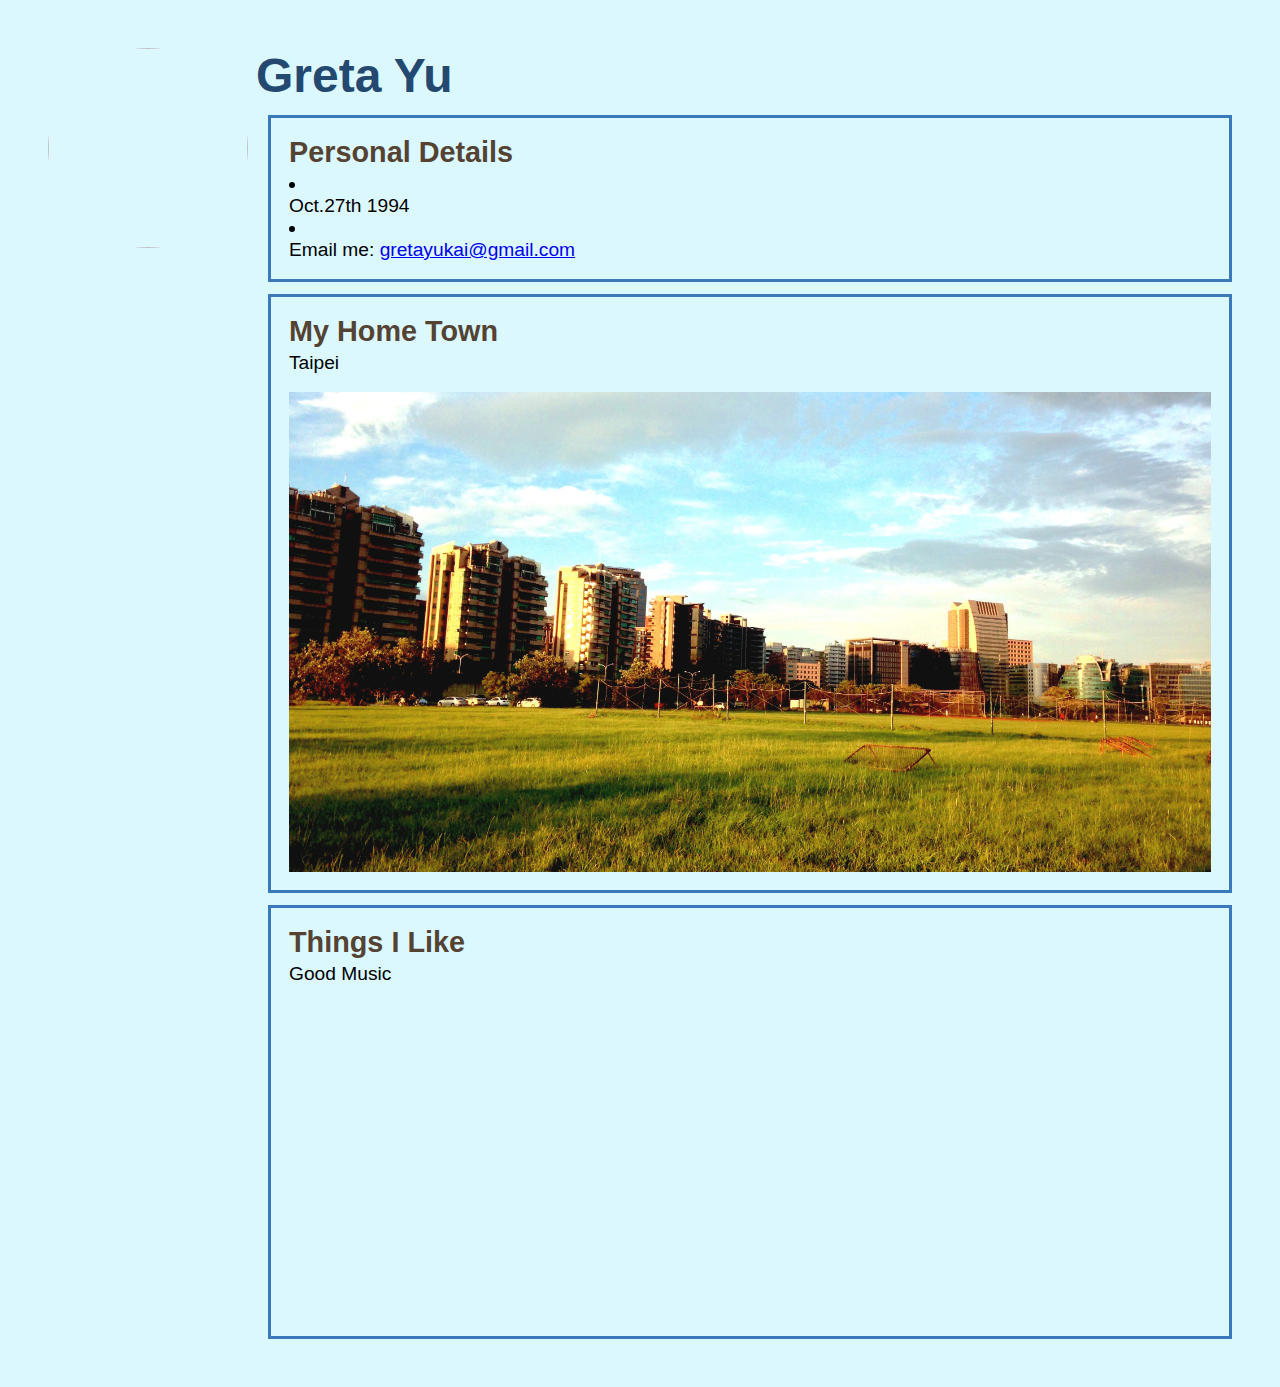
==== index.html @ 5dfc5edb "fixing website" ====
<html>
	
	<head><link rel="stylesheet" type="text/css" href="index.css">
		<title>
			Greta Yu
		</title>
	</head>

	 <body>
	 	<img class='profile-pic' src="https://fbcdn-profile-a.akamaihd.net/hprofile-ak-xfp1/v/t1.0-1/p320x320/11146269_10203837540079031_198371126529102350_n.jpg?oh=99246be4c6ab04b09208e87543244c73&oe=5644BEA8&__gda__=1450732734_1abf62c290f2b1cd717fc9797d005062"/>
	 	<h1>Greta Yu</h1>
	 	
	 	<div>
	 		<h2>Personal Details</h2>
	 		<li><p>Oct.27th 1994</p></li>
	 		<li><p>Email me: <a href="mailto:gretayukai@gmail.com">gretayukai@gmail.com</a></p></li>
	 	</div>

	 	<div>
	 		<h2>My Home Town</h2>
	 		<p>Taipei</p>
	 		<img class=media src="./Taipei.jpg"/>
	 	</div>

		<div>
	 		<h2>Things I Like</h2>
	 		<p>Good Music</p>
	 		<iframe class=media width="560" height="315" src="https://www.youtube.com/embed/Ve9cBwI-pAg" frameborder="0" allowfullscreen></iframe>
	 	</div>

	 </body>
</html>
---- index.css ----
*{
	margin: 0;
}


body{
	background-color: #DCF8FF; 
	font-family: Eurostile, Copperplate Gothic Light, Candara, proxima-nova, 'Helvetica Neue', Arial, sans-serif;
	font-size:  1.2rem;
	margin: 48px;
}

.profile-pic{
	border-radius: 100px;
	height: 200px;
	width: 200px;
	float: left;
	margin-right: 8px;
}

h1{
	color: #234970;
	margin-bottom: 12px;
	font-size: 3rem;	
}

h2{
	color: #544333;
	margin-bottom: 4px;
}

div{
	margin-left: 220px;
	border: solid 3px #3A7ABA;
	margin-bottom: 12px;
	padding: 18px;
}

.media{
	max-width: 100%;
	max-height: 100%;
	margin-top: 18;
}

@media screen and (max-width: 600px){
	.profile-pic{
		float: none;
	}

	body{
		text-align: center;
	}

	div{
		margin: 0px;
		margin-bottom: 8px;
		padding-left: 6px;
		padding-right: 6px;
	}

}
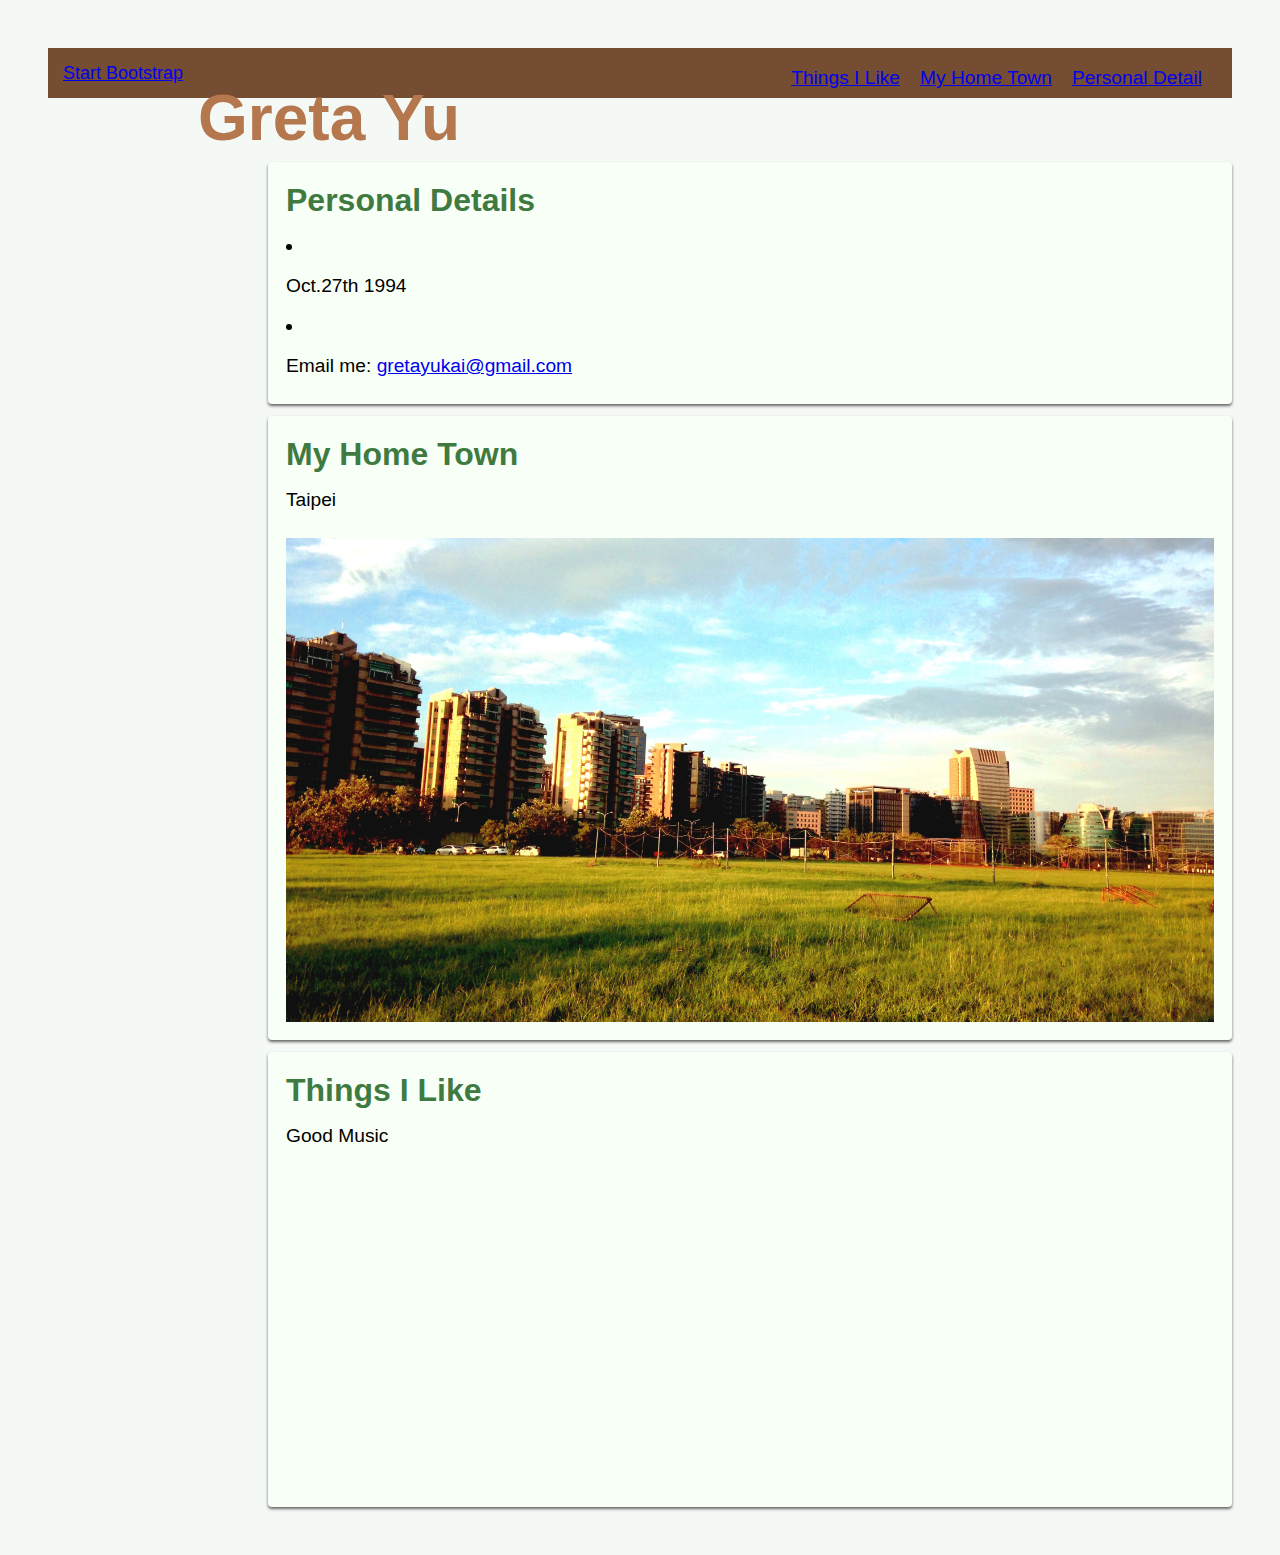
==== commit 9c7f73e3: "update" ====
--- a/index.html
+++ b/index.html
@@ -1,32 +1,61 @@
 <html>
 	
-	<head><link rel="stylesheet" type="text/css" href="index.css">
-		<title>
-			Greta Yu
-		</title>
+	<head>
+		<title>Greta Yu</title>
+		<link rel="stylesheet" type="text/css" href="index.css">
 	</head>
 
 	 <body>
-	 	<img class='profile-pic' src="https://fbcdn-profile-a.akamaihd.net/hprofile-ak-xfp1/v/t1.0-1/p320x320/11146269_10203837540079031_198371126529102350_n.jpg?oh=99246be4c6ab04b09208e87543244c73&oe=5644BEA8&__gda__=1450732734_1abf62c290f2b1cd717fc9797d005062"/>
-	 	<h1>Greta Yu</h1>
-	 	
-	 	<div>
-	 		<h2>Personal Details</h2>
-	 		<li><p>Oct.27th 1994</p></li>
-	 		<li><p>Email me: <a href="mailto:gretayukai@gmail.com">gretayukai@gmail.com</a></p></li>
-	 	</div>
+	 	<nav class="navbar">
+	 		<div class="nav-container">
+	 			
+		 		<div class="navbar-header page-scroll">
+	                <a class="navbar-brand page-scroll" href="#page-top">Start Bootstrap</a>
+	            </div>
 
-	 	<div>
-	 		<h2>My Home Town</h2>
-	 		<p>Taipei</p>
-	 		<img class=media src="./Taipei.jpg"/>
-	 	</div>
+	 			<div class="collapse navbar-collapse" id="bs-example-navbar-collapse-1">
+	                <ul class="nav navbar-nav navbar-right">
+	                    <li class="hidden">
+	                        <a href="#page-top"></a>
+	                    </li>
+	                    <li>
+	                        <a class="page-scroll" href="#personal detail">Personal Detail</a>
+	                    </li>
+	                    <li>
+	                        <a class="page-scroll" href="#my home town">My Home Town</a>
+	                    </li>
+	                    <li>
+	                        <a class="page-scroll" href="#things i like">Things I Like</a>
+	                    </li>
+	                </ul>
+	            </div>
+	        </div>
+	    </nav>
 
-		<div>
-	 		<h2>Things I Like</h2>
-	 		<p>Good Music</p>
-	 		<iframe class=media width="560" height="315" src="https://www.youtube.com/embed/Ve9cBwI-pAg" frameborder="0" allowfullscreen></iframe>
-	 	</div>
+
+
+		 	<!--
+		 	 <img class='profile-pic' src="https://fbcdn-profile-a.akamaihd.net/hprofile-ak-xfp1/v/t1.0-1/p320x320/11146269_10203837540079031_198371126529102350_n.jpg?oh=99246be4c6ab04b09208e87543244c73&oe=5644BEA8&__gda__=1450732734_1abf62c290f2b1cd717fc9797d005062"/>
+		 	-->
+		 	<h1>Greta Yu</h1>
+		 	
+		 	<div class='container'>
+		 		<h2>Personal Details</h2>
+		 		<li><p>Oct.27th 1994</p></li>
+		 		<li><p>Email me: <a href="mailto:gretayukai@gmail.com">gretayukai@gmail.com</a></p></li>
+		 	</div>
+
+		 	<div class='container'>
+		 		<h2>My Home Town</h2>
+		 		<p>Taipei</p>
+		 		<img class='media' src="./Taipei.jpg"/>
+		 	</div>
+
+			<div class='container'>
+		 		<h2>Things I Like</h2>
+		 		<p>Good Music</p>
+		 		<iframe class='media' width="560" height="315" src="https://www.youtube.com/embed/Ve9cBwI-pAg" frameborder="0" allowfullscreen></iframe>
+		 	</div>
 
 	 </body>
 </html>--- a/index.css
+++ b/index.css
@@ -1,12 +1,20 @@
 *{
+	margin: 0px;
+}
+
+.role{
 	margin: 0;
 }
+/*.navbar{
+	display: none;
+}*/
 
 
 body{
-	background-color: #DCF8FF; 
+	background-color: #F4F9F5; 
 	font-family: Eurostile, Copperplate Gothic Light, Candara, proxima-nova, 'Helvetica Neue', Arial, sans-serif;
 	font-size:  1.2rem;
+	line-height: 40px;
 	margin: 48px;
 }
 
@@ -15,26 +23,76 @@
 	height: 200px;
 	width: 200px;
 	float: left;
-	margin-right: 8px;
+	margin-right: 4px;
+	-webkit-box-shadow: #666 0px 2px 3px;
 }
 
+.profile-pic:hover {
+	position: relative; 
+	top: 2px;
+	left: 2px;
+}
+
+
+
 h1{
-	color: #234970;
-	margin-bottom: 12px;
-	font-size: 3rem;	
+	color: #B5774D;
+	margin-bottom: 24px;
+	font-size: 4rem;	
 }
 
 h2{
-	color: #544333;
-	margin-bottom: 4px;
+	color: #3F7A41;
+	margin-bottom: 6px;
+	font-size: 2rem;
 }
 
-div{
+.container{
+	background-color: #F8FFF6;
 	margin-left: 220px;
-	border: solid 3px #3A7ABA;
+	/*border: solid 2px #53545B; */
+	-webkit-box-shadow: #666 0px 2px 3px;
+	border-radius: 4px;
 	margin-bottom: 12px;
 	padding: 18px;
 }
+
+nav {
+	font-style: none;
+	text-transform: capitalize;
+	background-color: #754D33;
+	position: -0 0 fixed;
+	text-decoration: none;
+	color: white;
+}
+
+.nav li{
+	position: relative;
+	margin: 6px;
+	padding: 4px;
+	list-style: none;
+	float: right;
+}
+
+.navbar {
+  min-height: 50px;
+  margin: 0px;
+  width: 100%;
+}
+
+.navbar-brand {
+  float: left;
+  height: 50px;
+  padding: 15px 15px;
+  font-size: 18px;
+  line-height: 20px;
+}
+
+/*.page-scroll {
+	text-decoration: none;
+	color: white;
+}
+*/
 
 .media{
 	max-width: 100%;
